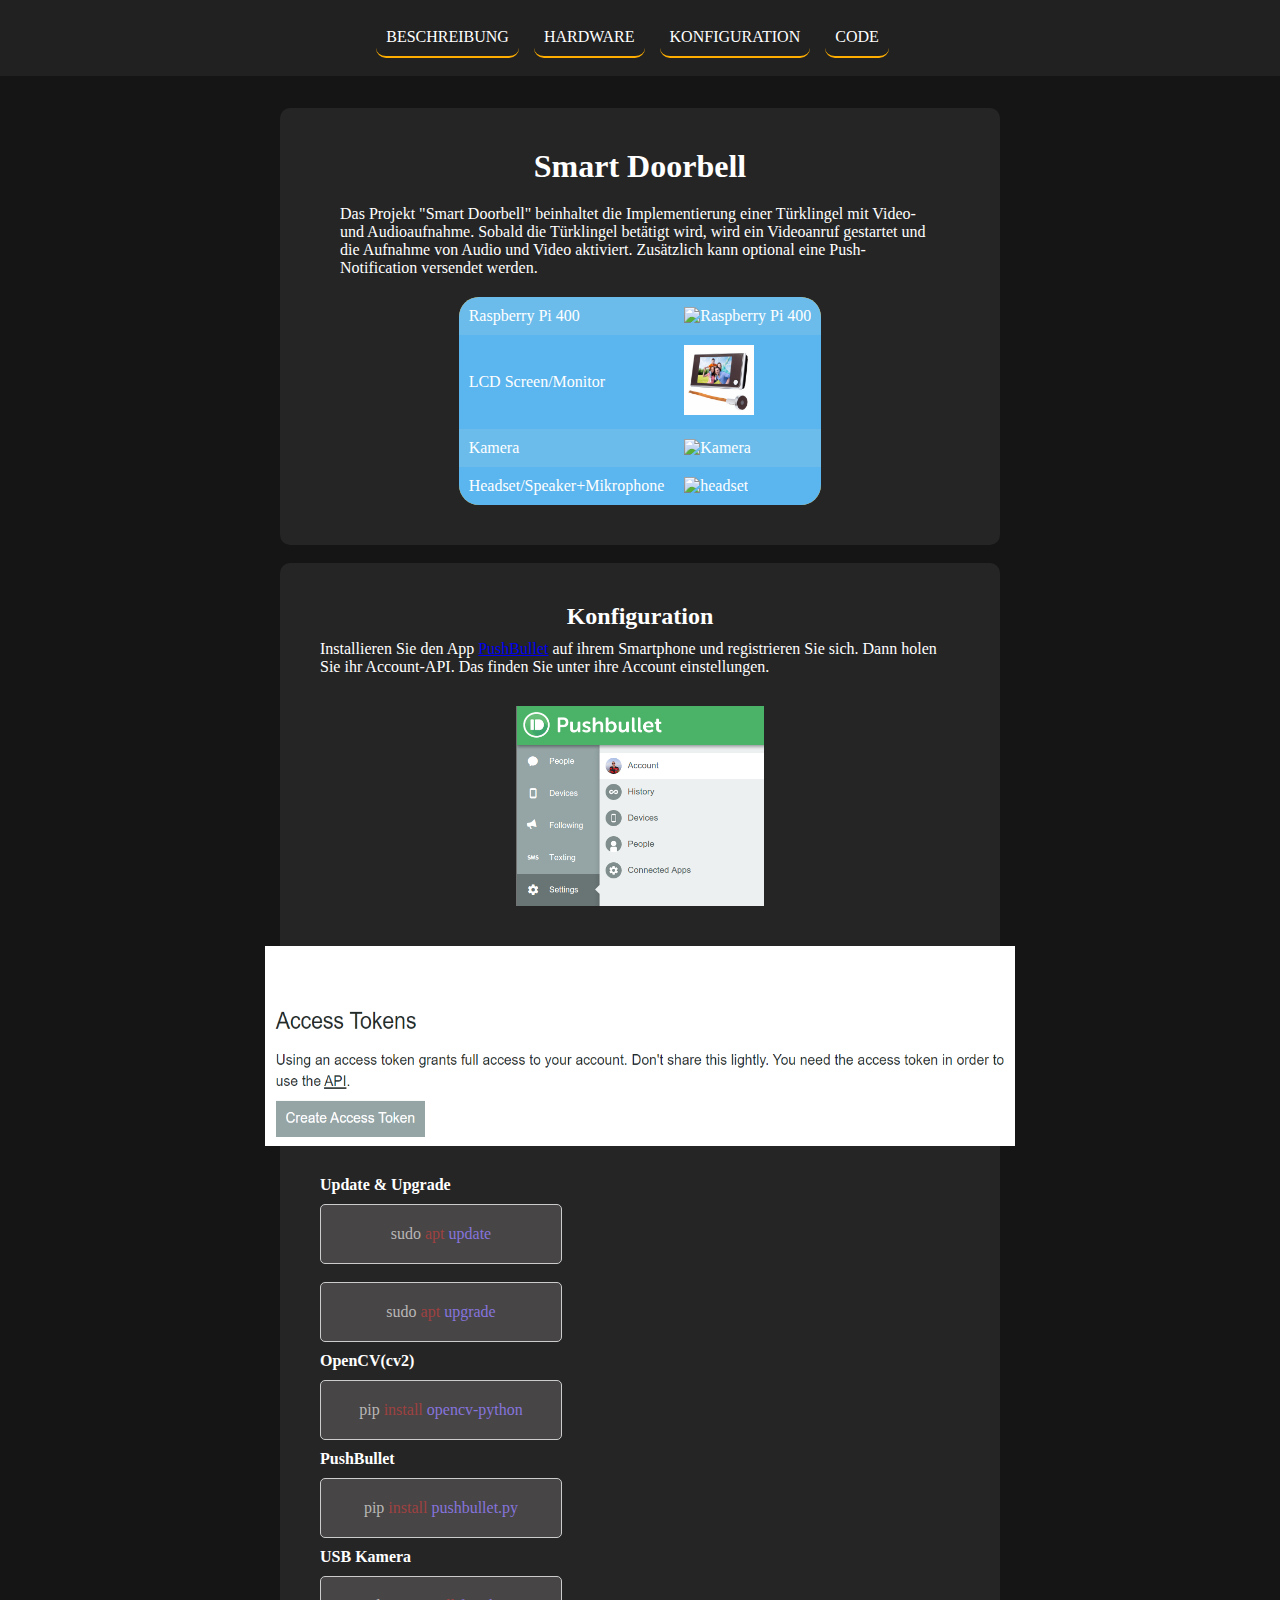
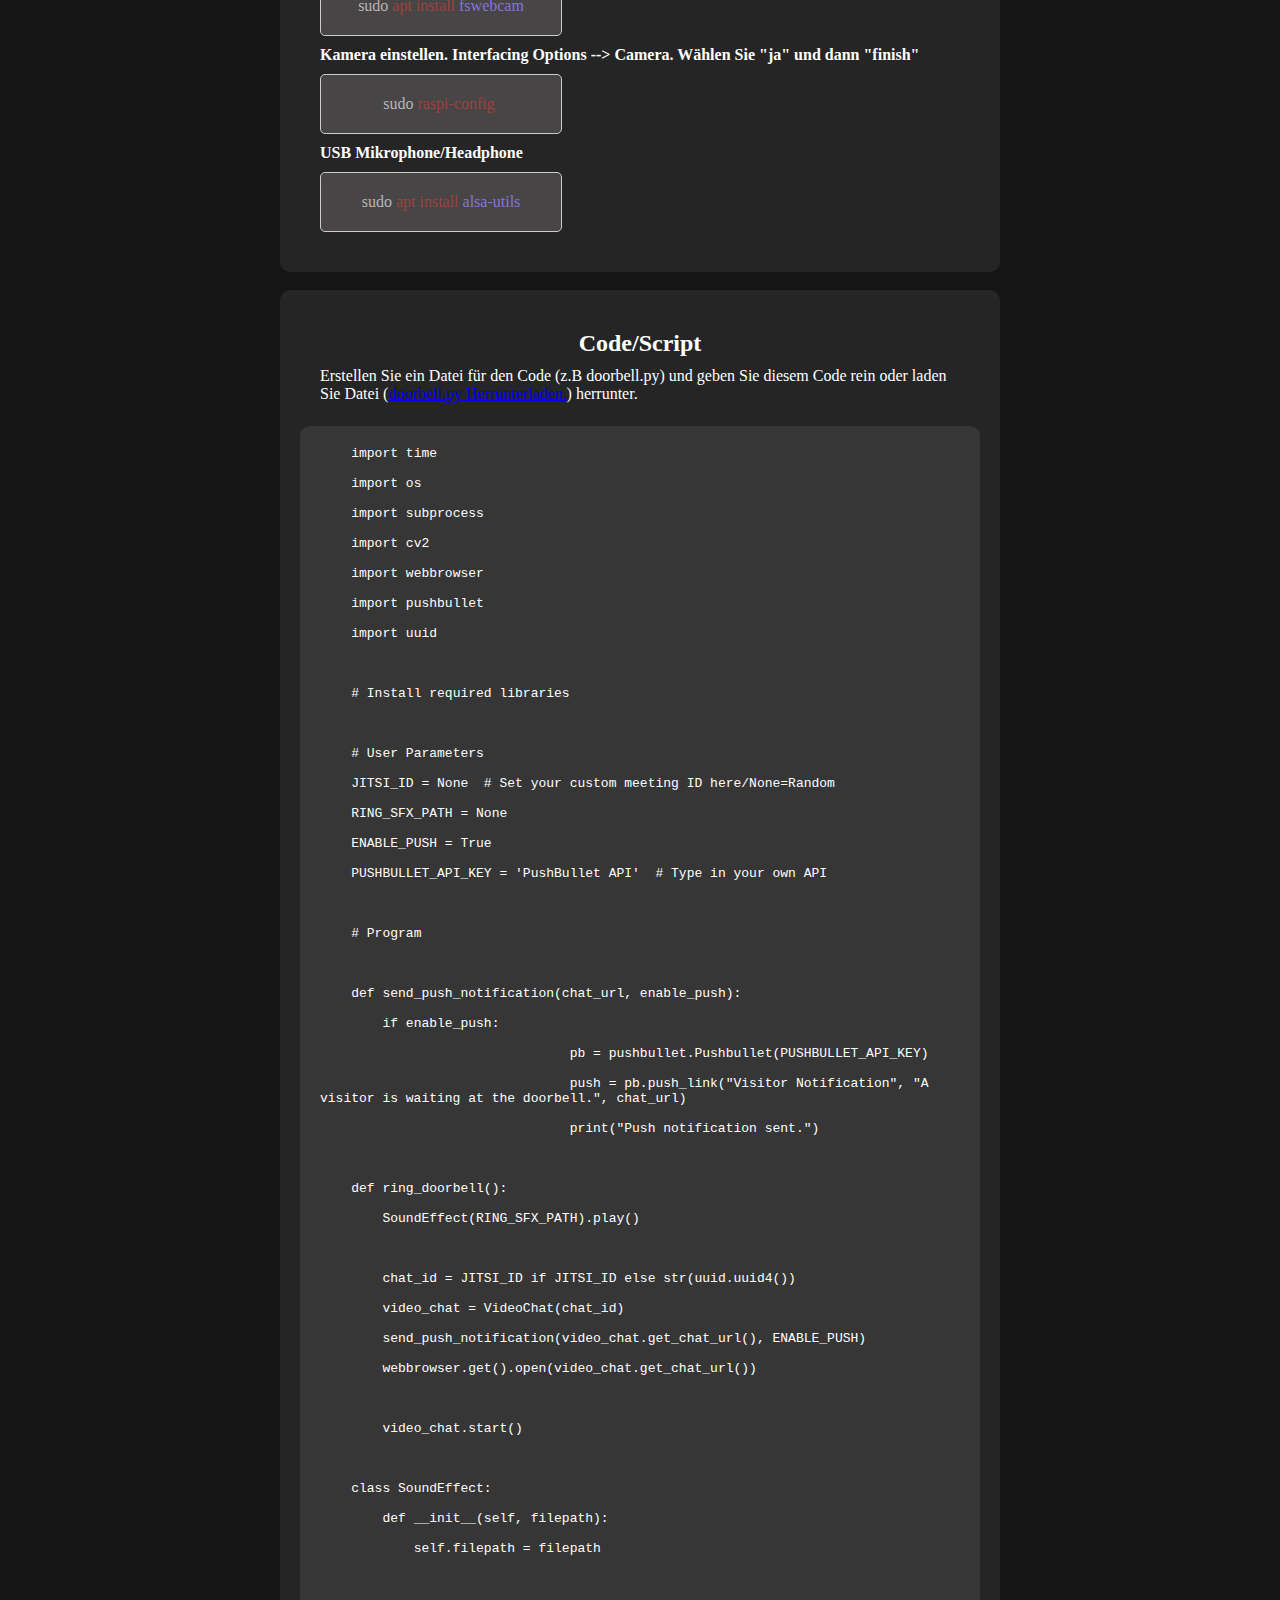
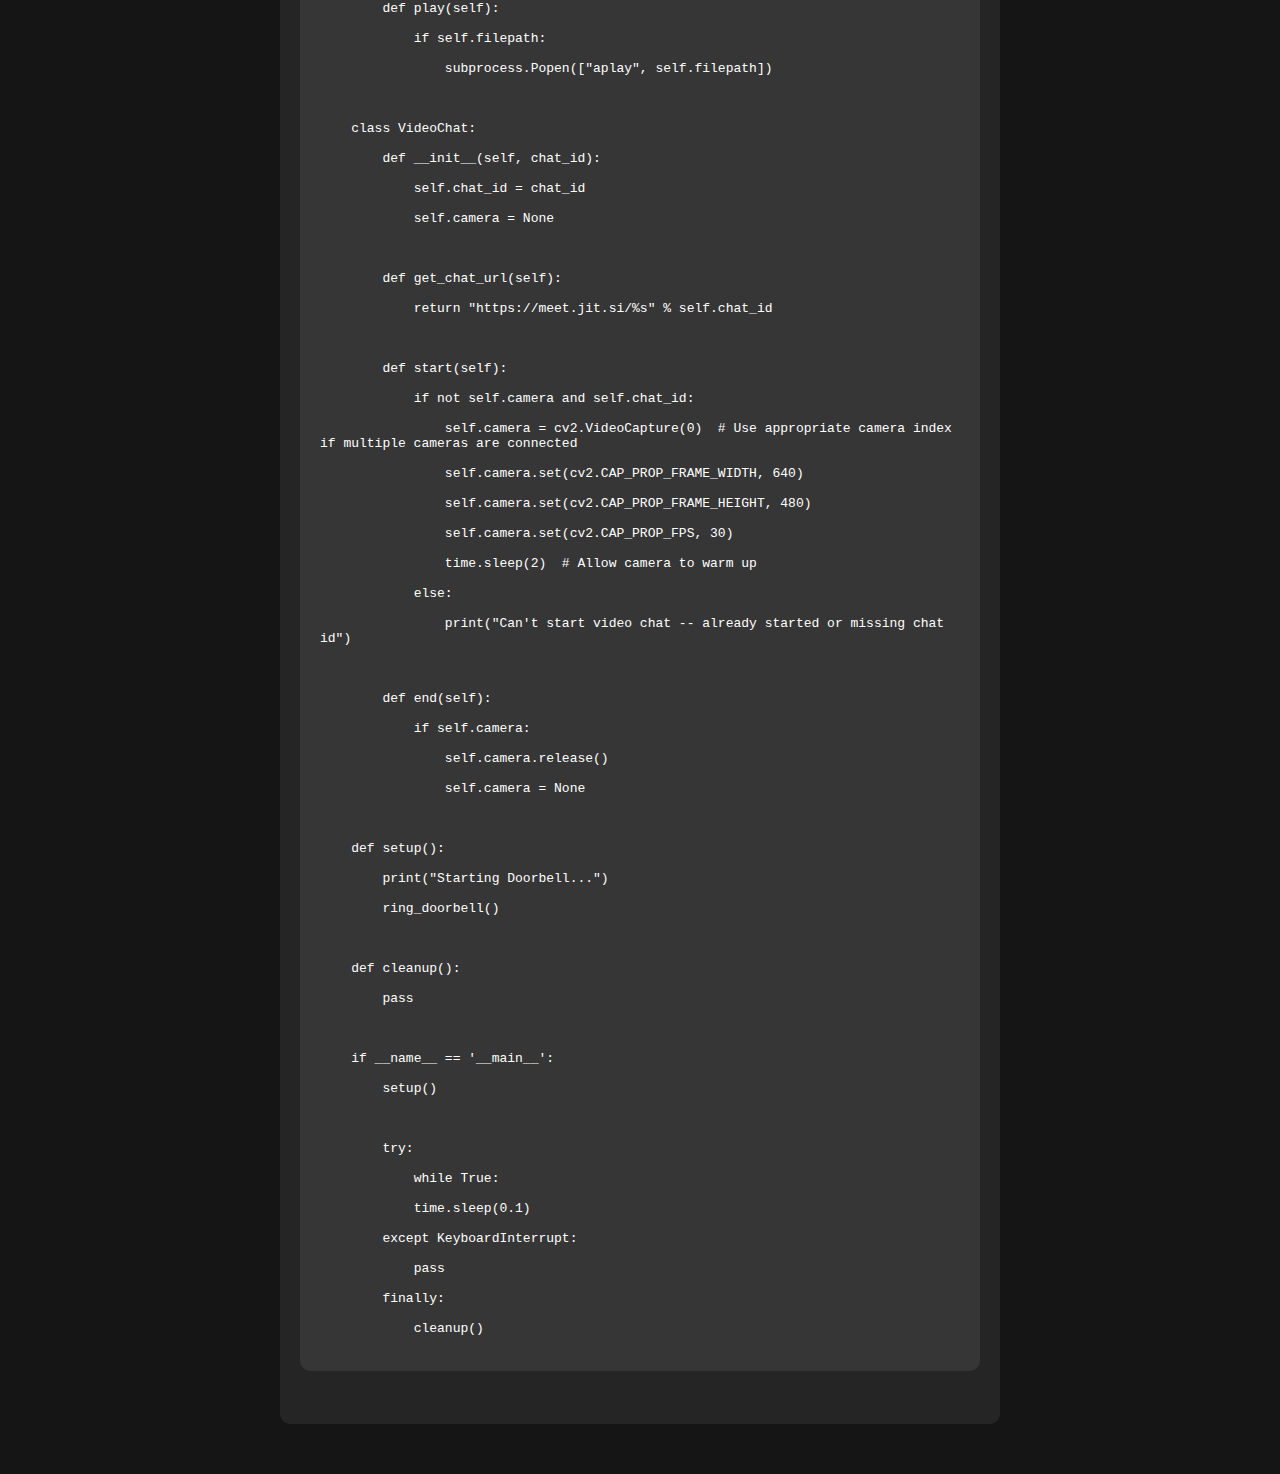
==== doorbell.html @ 36cd2b82 "1" ====
<!DOCTYPE html>
<html lang="en">
<head>
    <meta charset="UTF-8">
    <meta http-equiv="X-UA-Compatible" content="IE=edge">
    <meta name="viewport" content="width=device-width, initial-scale=1.0">
    <title>Smart Doorbell</title>
    <link rel="stylesheet" href="dcss.css">
</head>
<body>
<div class="container">





    <nav class="nav">
        <a href="#besch" alt="beschreibung">Beschreibung</a>

        <a href="#hardw" alt="hardware">Hardware</a>

        <a href="#conf" alt="Konfiguration">Konfiguration</a>

        <a href="#script" alt="Script">Code</a><br>
    </nav>


    <div id="spacer"></div>



    <div class="main">
        <div class="title">
            <h1>Smart Doorbell</h1>
        </div>
        <div class="beschreibung" id="besch">
            <p>Das Projekt "Smart Doorbell" beinhaltet die Implementierung einer Türklingel mit Video- und Audioaufnahme. Sobald die Türklingel betätigt wird, wird ein Videoanruf gestartet und die Aufnahme von Audio und Video aktiviert. Zusätzlich kann optional eine Push-Notification versendet werden. </p>
        </div>
        <div class="hardware" id="hardw">
            <table>
                <tr>
                    <td class="tborder">Raspberry Pi 400</td>
                    <td><img class="bild" src="https://hardzone.es/app/uploads-hardzone.es/2020/12/RASPBERRY-PI-PORTADA.jpg" alt="Raspberry Pi 400"></td>
                </tr>
                <tr>
                    <td class="tborder">LCD Screen/Monitor</td>
                    <td><img class="bild" src="screen.png" alt="Screen"></td>
                </tr>
                <tr>
                    <td class="tborder">Kamera</td>
                    <td><img class="bild" src="https://m.media-amazon.com/images/I/51rExn3HX+L._AC_SY300_SX300_.jpg" alt="Kamera"></td>
                </tr>
                <tr>
                    <td class="tborder">Headset/Speaker+Mikrophone</td>
                    <td><img class="bild" src="https://thumbs.static-thomann.de/thumb//orig/pics/prod/507897.webp" alt="headset"></td>
                </tr>
            </table>
        </div>
    </div>

    <div class="main2 main" id="conf">
        
            <h2>Konfiguration</h2>
            <p class="p2">Installieren Sie den App <a href="https://www.pushbullet.com/" alt="PushBullet Website" target="_blank">PushBullet</a> auf ihrem Smartphone und registrieren Sie sich. Dann holen Sie ihr Account-API. Das finden Sie unter ihre Account einstellungen.</p>
            <img class="bildP" src="pushbullet.png" alt="pusbullet"><img class="api" src="api.png" alt="API">
            
            <div class="libraries">
                <p class="u p2">Update & Upgrade</p>
                    <div class="codel">
                        <p class="white">sudo&nbsp;</p><p class="red">apt&nbsp;</p><p class="blue">update</p>
                    </div>
                    <br>
                    <div class="codel">
                        <p class="white">sudo&nbsp;</p><p class="red">apt&nbsp;</p><p class="blue">upgrade</p>
                    </div>
                <p class="u p2">OpenCV(cv2)</p>
                    <div class="codel">
                        <p class="white">pip&nbsp;</p><p class="red">install&nbsp;</p><p class="blue">opencv-python</p>
                    </div>
                <p class="u p2">PushBullet</p>
                    <div class="codel">
                        <p class="white">pip&nbsp;</p><p class="red">install&nbsp;</p><p class="blue">pushbullet.py</p>
                    </div>
                <p class="u p2">USB Kamera</p>
                    <div class="codel">
                        <p class="white">sudo&nbsp;</p><p class="red">apt install&nbsp;</p><p class="blue">fswebcam</p>
                    </div>
                <p class="u p2">Kamera einstellen. Interfacing Options --> Camera. Wählen Sie "ja" und dann "finish"</p>
                    <div class="codel">
                        <p class="white">sudo&nbsp;</p><p class="red">raspi-config&nbsp;</p>
                    </div>
                <p class="u p2">USB Mikrophone/Headphone</p>
                    <div class="codel">
                        <p class="white">sudo&nbsp;</p><p class="red">apt&nbsp;install&nbsp;</p><p class="blue">alsa-utils</p>
                    </div>
            </div>

        </div>

        
        <div class="main main2" id="script">
            
                



                <h2>Code/Script</h2>
                <p class="p2">Erstellen Sie ein Datei für den Code (z.B doorbell.py) und geben Sie diesem Code rein oder laden Sie Datei (<a href="doorbell.py" download>doorbell.py Herrunterladen.</a>) herrunter.</p>
                
                    <pre class="sc">
    import time 

    import os 

    import subprocess 

    import cv2 

    import webbrowser 

    import pushbullet 

    import uuid 

                        

    # Install required libraries



    # User Parameters 

    JITSI_ID = None  # Set your custom meeting ID here/None=Random 

    RING_SFX_PATH = None 

    ENABLE_PUSH = True 

    PUSHBULLET_API_KEY = 'PushBullet API'  # Type in your own API

                        

    # Program 

                        

    def send_push_notification(chat_url, enable_push): 

        if enable_push: 

                                pb = pushbullet.Pushbullet(PUSHBULLET_API_KEY) 

                                push = pb.push_link("Visitor Notification", "A visitor is waiting at the doorbell.", chat_url) 

                                print("Push notification sent.") 

                        

    def ring_doorbell(): 

        SoundEffect(RING_SFX_PATH).play() 

                        

        chat_id = JITSI_ID if JITSI_ID else str(uuid.uuid4()) 

        video_chat = VideoChat(chat_id) 

        send_push_notification(video_chat.get_chat_url(), ENABLE_PUSH) 

        webbrowser.get().open(video_chat.get_chat_url()) 

                        

        video_chat.start() 

                        

    class SoundEffect: 

        def __init__(self, filepath): 

            self.filepath = filepath 

                        

        def play(self): 

            if self.filepath: 

                subprocess.Popen(["aplay", self.filepath]) 

                        

    class VideoChat: 

        def __init__(self, chat_id): 

            self.chat_id = chat_id 

            self.camera = None 

                        

        def get_chat_url(self): 

            return "https://meet.jit.si/%s" % self.chat_id 

                        

        def start(self): 

            if not self.camera and self.chat_id: 

                self.camera = cv2.VideoCapture(0)  # Use appropriate camera index if multiple cameras are connected 

                self.camera.set(cv2.CAP_PROP_FRAME_WIDTH, 640) 

                self.camera.set(cv2.CAP_PROP_FRAME_HEIGHT, 480) 

                self.camera.set(cv2.CAP_PROP_FPS, 30) 

                time.sleep(2)  # Allow camera to warm up 

            else: 

                print("Can't start video chat -- already started or missing chat id") 

                        

        def end(self): 

            if self.camera: 

                self.camera.release() 

                self.camera = None 

                        

    def setup(): 

        print("Starting Doorbell...") 

        ring_doorbell() 

                        

    def cleanup(): 

        pass 

                        

    if __name__ == '__main__': 

        setup() 

                        

        try: 

            while True: 

            time.sleep(0.1) 

        except KeyboardInterrupt: 

            pass 

        finally: 

            cleanup()
                    </pre>
                
            
        </div>
    
</div>

</body>
</html>
---- dcss.css ----
html{
    scroll-behavior: smooth;
}



body {
    background-color: #151515;
    margin: 0;
}

.container {
    display: flex;
    flex-direction: column;
    align-items: center;
    padding-bottom: 50px;
}

.nav{
    height: 4vh;
    width: 100%;
    padding: 20px;
    flex: 0 0 auto;
    background-color: #9c7979;
    display: flex;
    justify-content: center;
    align-items: center;
    position: fixed;
    z-index: 3;
    overflow: hidden;
    background-color: #212121;
    gap: 15px;

}

#spacer{
    width: 100%;
    height: 10vh;
}

.nav a{
    padding: 10px;
    text-decoration: none;
    color: white;
    text-transform: uppercase;
    border-bottom: #ffae00 2px solid;
    background: linear-gradient(#ffae0000,#ffae0000);
    transition: all 1s ease;
    border-radius: 10px;
}

.nav a:hover{
    background-image: linear-gradient(#ffae0000,#ffae00aa);
}

.main{
    flex: 1 1 auto;
    padding: 40px;
    width: 50vw;
    margin-top: 2vh;
    background-color: #252525;

    display: flex;
    flex-direction: column;
    justify-content: center;
    align-items: center;
    border-radius: 10px;

}

.main h1{
    margin: 0;
    color: white;

}

.main2 h2{
    margin: 0;
    color: white;
}

.main2 .p2{
    color: white;
    margin: 10px 0;
    
} 

.main2 img{
    margin: 20px;

}




.main .beschreibung p{
    color: white;
    margin: 20px;
}


.main table{
    color: white;
    border-radius: 1000px;
    padding: 0px;
}


table tr:nth-child(2) td, table tr:nth-child(4) td{
    /* border-radius: 10px; */
    padding: 10px;
    border: none;
    background-color: #5bb5ee;

}


table tr:nth-child(1) td, table tr:nth-child(3) td{
    padding: 10px;
    border: none;
    background-color: #6bbceb;

}



.title{
    text-align: center;
}

.hardware {
    display: flex;
    justify-content: center;
    align-items: center;
    height: auto;
    width: fit-content;
    border-radius: 20px;
    background-color: #ffae00;
    overflow: hidden;
}

table {
    border-collapse: collapse;
}

td {
    border: black 1px solid;
}

.bildP {
    height: 200px;
    width: auto !important;
}

.api {
    height: 200px;
    width: 750px;
}

.bild {
    height: 70px;
    width: auto !important;
}

.a {
    display: inline-block;
}

.codel {
    background-color: #474545;
    border: 1px solid #CCCCCC;
    border-radius: 5px;
    width: 200px;
    text-align: center;
    padding: 20px;
}

.white {
    color: rgb(185, 183, 183);
    display: inline;
}

.red {
    color: rgb(159, 65, 65);
    display: inline;
}

.blue {
    color: rgb(134, 116, 221);
    display: inline;
}

.u {
    font-weight: bold;
}



.sc {
    color: white;
    width: 100%;
    background-color: #363636;
    padding: 20px;
    border-radius: 10px;
    white-space: pre-wrap;

}

.libraries{
    align-self: flex-start;
}


.test::before{

    content: "sudo";
    color: red;

}

.test::after{

    content: "fswebcam";
    color: #007ec7;

}
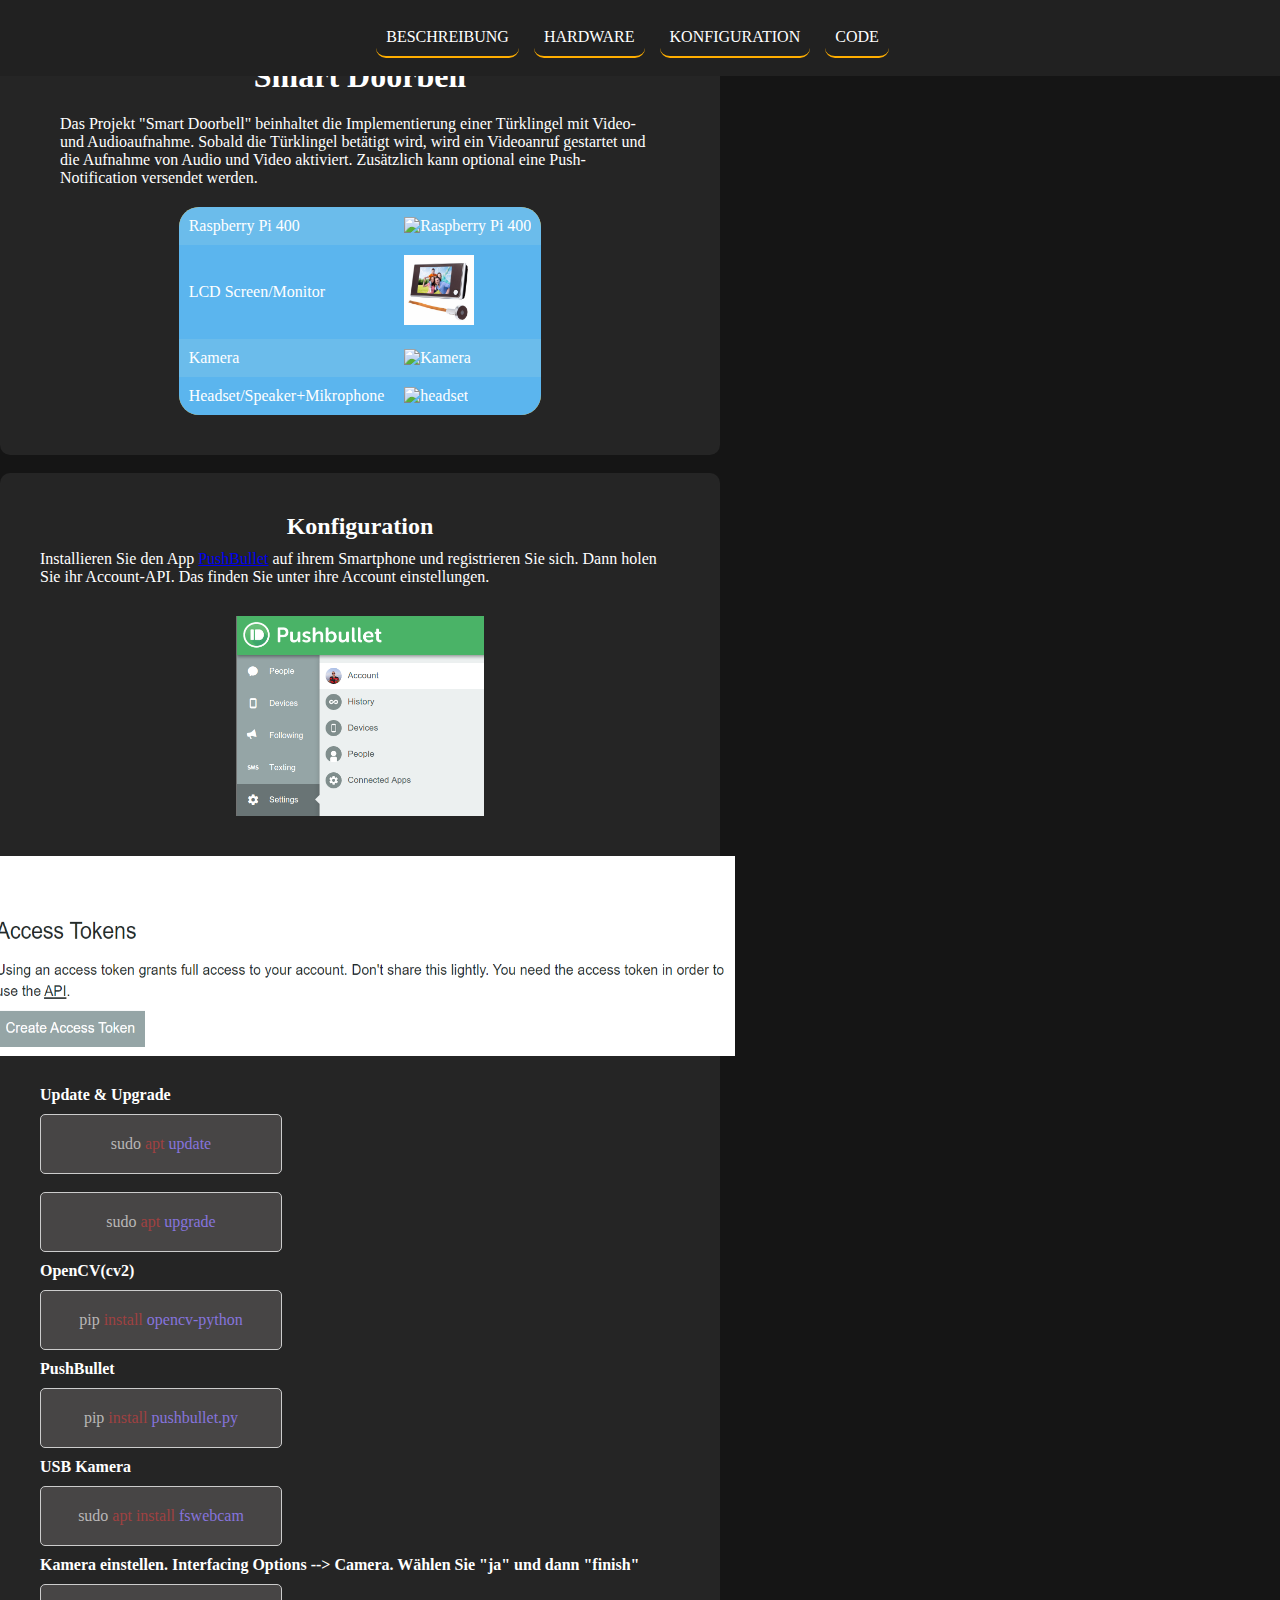
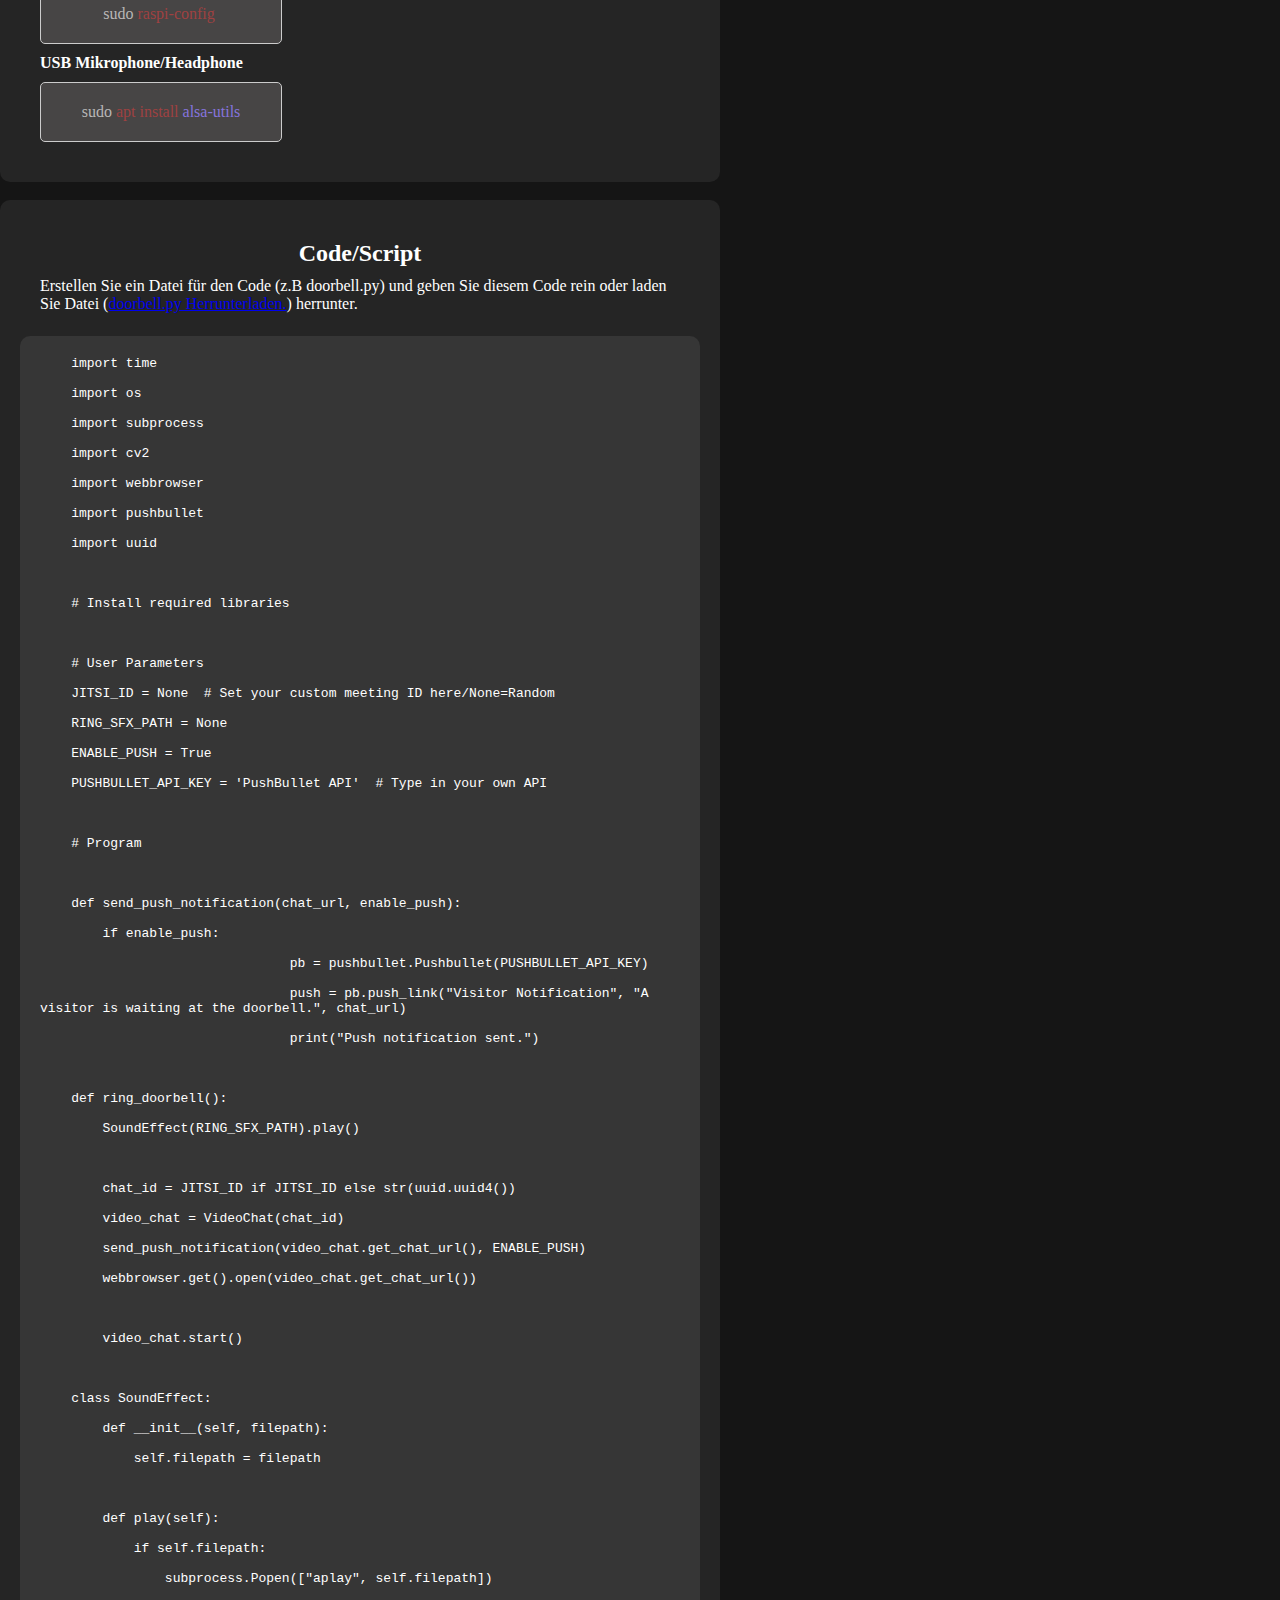
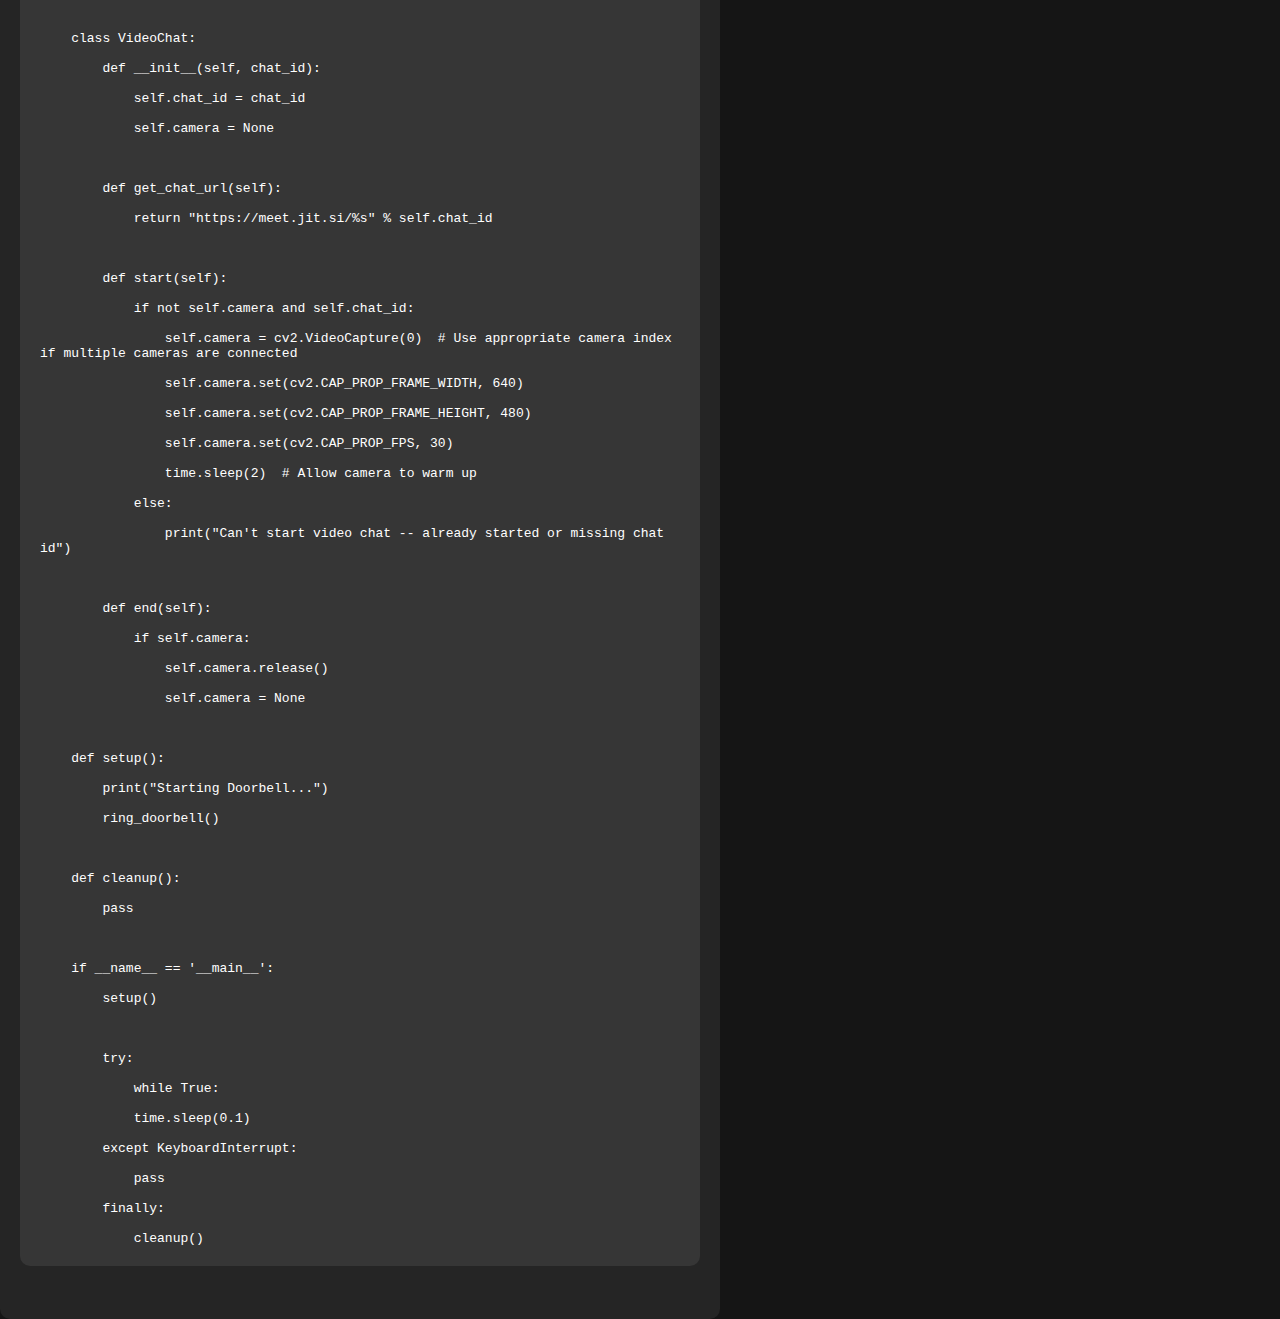
==== commit 65be7f8b: "Add files via upload" ====
--- a/doorbell.html
+++ b/doorbell.html
@@ -10,10 +10,6 @@
 <body>
 <div class="container">
 
-
-
-
-
     <nav class="nav">
         <a href="#besch" alt="beschreibung">Beschreibung</a>
 
@@ -25,18 +21,19 @@
     </nav>
 
 
-    <div id="spacer"></div>
-
-
-
+    <div id="spacer"div>
+
+    <div  id="besch"></div>
     <div class="main">
         <div class="title">
             <h1>Smart Doorbell</h1>
         </div>
-        <div class="beschreibung" id="besch">
+        <div id="hardw"></div>
+        <div class="beschreibung">
             <p>Das Projekt "Smart Doorbell" beinhaltet die Implementierung einer Türklingel mit Video- und Audioaufnahme. Sobald die Türklingel betätigt wird, wird ein Videoanruf gestartet und die Aufnahme von Audio und Video aktiviert. Zusätzlich kann optional eine Push-Notification versendet werden. </p>
-        </div>
-        <div class="hardware" id="hardw">
+        
+        </div>
+        <div class="hardware">
             <table>
                 <tr>
                     <td class="tborder">Raspberry Pi 400</td>
@@ -56,9 +53,11 @@
                 </tr>
             </table>
         </div>
+        <div  id="conf"></div>
     </div>
 
-    <div class="main2 main" id="conf">
+
+    <div class="main2 main">
         
             <h2>Konfiguration</h2>
             <p class="p2">Installieren Sie den App <a href="https://www.pushbullet.com/" alt="PushBullet Website" target="_blank">PushBullet</a> auf ihrem Smartphone und registrieren Sie sich. Dann holen Sie ihr Account-API. Das finden Sie unter ihre Account einstellungen.</p>
@@ -94,20 +93,16 @@
                         <p class="white">sudo&nbsp;</p><p class="red">apt&nbsp;install&nbsp;</p><p class="blue">alsa-utils</p>
                     </div>
             </div>
-
-        </div>
-
-        
-        <div class="main main2" id="script">
-            
+            <div id="script"></div>
+        </div>
+
+        
+        <div class="main main2">
+        
+        <h2>Code/Script</h2>
+        <p class="p2">Erstellen Sie ein Datei für den Code (z.B doorbell.py) und geben Sie diesem Code rein oder laden Sie Datei (<a href="doorbell.py" download>doorbell.py Herrunterladen.</a>) herrunter.</p>
                 
-
-
-
-                <h2>Code/Script</h2>
-                <p class="p2">Erstellen Sie ein Datei für den Code (z.B doorbell.py) und geben Sie diesem Code rein oder laden Sie Datei (<a href="doorbell.py" download>doorbell.py Herrunterladen.</a>) herrunter.</p>
-                
-                    <pre class="sc">
+        <pre class="sc">
     import time 
 
     import os 
@@ -271,7 +266,7 @@
         finally: 
 
             cleanup()
-                    </pre>
+</pre>
                 
             
         </div>
